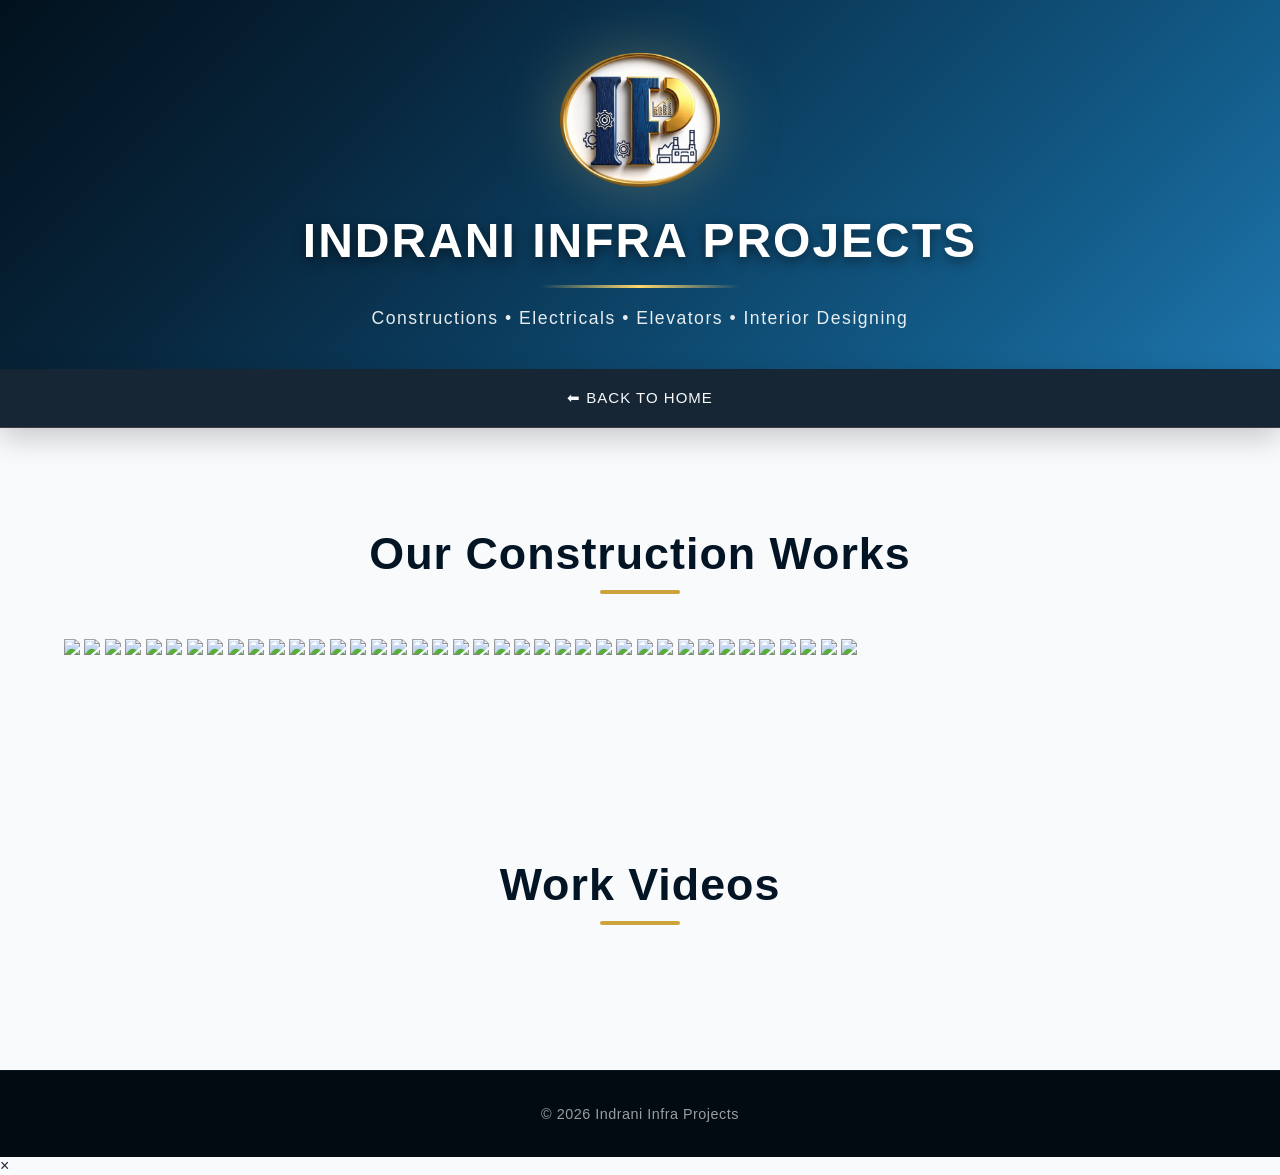
==== construction.html @ 626ab82b "Initial project upload" ====
<!DOCTYPE html>
<html lang="en">
<head>
    <meta charset="UTF-8">
    <title>Construction Works | Indrani Infra Projects</title>
    <link rel="stylesheet" href="style.css">
</head>

<body>

<header class="header">
    <div class="logo-box">
        <img src="image.png" class="logo">
        <h1 class="brand-name">Indrani Infra Projects</h1>
        <p class="brand-tagline">Constructions • Electricals • Elevators • Interior Designing</p>
    </div>
</header>

<nav class="navbar">
    <a href="index.html">⬅ Back to Home</a>
</nav>


<section class="section">
    <h2 class="title">Our Construction Works</h2>

    <div class="gallery">

        <img src="construction/c1.jpeg">
        <img src="construction/c2.jpeg">
        <img src="construction/c3.jpeg">
        <img src="construction/c4.jpeg">
        <img src="construction/c5.jpeg">
        <img src="construction/c6.jpeg">
        <img src="construction/c7.jpeg">
        <img src="construction/c8.jpeg">
        <img src="construction/c9.jpeg">
        <img src="construction/c10.jpeg">
        <img src="construction/c11.jpeg">
        <img src="construction/c12.jpeg">
        <img src="construction/c13.jpeg">
        <img src="construction/c14.jpeg">
        <img src="construction/c15.jpeg">
        <img src="construction/c16.jpeg">
        <img src="construction/c17.jpeg">
        <img src="construction/c18.jpeg">
        <img src="construction/c19.jpeg">
        <img src="construction/c20.jpeg">
        <img src="construction/c21.jpeg">
        <img src="construction/c22.jpeg">
        <img src="construction/c23.jpeg">
        <img src="construction/c24.jpeg">
        <img src="construction/c25.jpeg">
        <img src="construction/c26.jpeg">
        <img src="construction/c27.jpeg">
        <img src="construction/c28.jpeg">
        <img src="construction/c29.jpeg">
        <img src="construction/c30.jpeg">
        <img src="construction/c31.jpeg">
        <img src="construction/c32.jpeg">
        <img src="construction/c33.jpeg">
        <img src="construction/c34.jpeg">
        <img src="construction/c35.jpeg">
        <img src="construction/c36.jpeg">
        <img src="construction/c37.jpeg">
        <img src="construction/c38.jpeg">
        <img src="construction/c39.jpeg">

    </div>
</section>

<section class="section">
    <h2 class="title">Work Videos</h2>

    <div class="video-grid">

        
    </div>
</section>

<footer>
    © 2026 Indrani Infra Projects
</footer>

<div id="popup" class="popup">
    <span class="close">&times;</span>
    <img class="popup-img" id="popupImg">
</div>

<script>
const images = document.querySelectorAll(".gallery img");
const popup = document.getElementById("popup");
const popupImg = document.getElementById("popupImg");
const closeBtn = document.querySelector(".close");

images.forEach(img => {
    img.onclick = () => {
        popup.style.display = "flex";
        popupImg.src = img.src;
    }
});

closeBtn.onclick = () => popup.style.display = "none";
popup.onclick = () => popup.style.display = "none";
</script>

</body>
</html>
---- style.css ----
/* ================= GLOBAL & VARIABLES ================= */
:root {
    --primary-dark: #031424;
    --accent-gold: #cca43b;
    --light-gold: #ffd76b;
    --soft-white: #f8fafc;
    --text-main: #1e293b;
    --text-muted: #64748b;
    --card-bg: #ffffff;
    --transition-smooth: all 0.4s cubic-bezier(0.16, 1, 0.3, 1);
}

*{
    margin: 0;
    padding: 0;
    box-sizing: border-box;
    font-family: 'Poppins', sans-serif;
}

html{
    scroll-behavior: smooth;
}

body{
    background: var(--soft-white);
    color: var(--text-main);
    overflow-x: hidden;
}

/* ================= PREMIUM HEADER ================= */
.header{
    position: relative;
    min-height: 350px; /* Reduced to fix the huge space issue */
    display: flex;
    justify-content: center;
    align-items: center;
    overflow: hidden;
    padding: 40px 20px;
    background: linear-gradient(135deg, #02111d 0%, #072338 25%, #0b3c5d 50%, #135d8b 80%, #1f75ac 100%);
}

/* PARTICLES */
.particles{
    position: absolute;
    width: 100%;
    height: 100%;
    top: 0;
    left: 0;
    overflow: hidden;
    pointer-events: none;
}

.particles span{
    position: absolute;
    width: 6px;
    height: 6px;
    border-radius: 50%;
    background: rgba(255, 215, 120, 0.7);
    box-shadow: 0 0 12px rgba(255, 215, 120, 0.8), 0 0 24px rgba(255, 215, 120, 0.4);
    animation: floatParticles linear infinite;
}

.particles span:nth-child(1){ left: 12%; animation-duration: 15s; }
.particles span:nth-child(2){ left: 28%; animation-duration: 18s; animation-delay: 2s; }
.particles span:nth-child(3){ left: 45%; animation-duration: 13s; animation-delay: 1s; }
.particles span:nth-child(4){ left: 60%; animation-duration: 20s; }
.particles span:nth-child(5){ left: 75%; animation-duration: 16s; animation-delay: 3s; }
.particles span:nth-child(6){ left: 90%; animation-duration: 14s; animation-delay: 1.5s; }

.logo-box{
    position: relative;
    z-index: 5;
    display: flex;
    flex-direction: column;
    align-items: center;
    text-align: center;
}

.logo{
    width: 160px; /* Scaled down slightly to fit elegant shorter header */
    height: 160px;
    object-fit: contain;
    filter: drop-shadow(0 0 30px rgba(255,215,120,0.25));
    animation: logoFloat 6s ease-in-out infinite;
}

.brand-name{
    position: relative;
    margin-top: 15px;
    font-size: 3rem;
    font-weight: 800;
    letter-spacing: 2px;
    text-transform: uppercase;
    line-height: 1.1;
    color: #ffffff; /* Changed to solid white */
    padding-bottom: 20px;
    text-shadow: 0 4px 12px rgba(0,0,0,0.5);
}

.brand-name::after{
    content: "";
    position: absolute;
    left: 50%;
    bottom: 0;
    transform: translateX(-50%);
    width: 200px;
    height: 3px;
    background: linear-gradient(90deg, transparent, var(--light-gold), transparent);
}

.brand-tagline{
    margin-top: 20px;
    font-size: 1.1rem;
    color: rgba(255, 255, 255, 0.9);
    letter-spacing: 1.5px;
    font-weight: 300;
}

/* ================= MODERN STICKY NAVBAR ================= */
.navbar{
    position: sticky;
    top: 0;
    z-index: 100;
    display: flex;
    justify-content: center;
    align-items: center;
    gap: 50px;
    padding: 20px;
    backdrop-filter: blur(15px);
    -webkit-backdrop-filter: blur(15px);
    background: rgba(3, 20, 36, 0.92);
    border-bottom: 1px solid rgba(255, 215, 120, 0.15);
    box-shadow: 0 10px 30px rgba(0,0,0,0.2);
}

.navbar a{
    position: relative;
    color: #f8fafc;
    text-decoration: none;
    font-size: 15px;
    font-weight: 500;
    letter-spacing: 1px;
    text-transform: uppercase;
    transition: var(--transition-smooth);
}

.navbar a::after{
    content: "";
    position: absolute;
    left: 50%;
    bottom: -6px;
    transform: translateX(-50%);
    width: 0%;
    height: 2px;
    background: var(--light-gold);
    transition: var(--transition-smooth);
}

.navbar a:hover{
    color: var(--light-gold);
}

.navbar a:hover::after{
    width: 100%;
}

/* ================= LUXURY VIDEO CONTAINER ================= */
.video-container {
    position: relative;
    width: 100%;
    height: 600px;
    overflow: hidden;
    background: #000;
}

.video-container video {
    width: 100%;
    height: 100%;
    object-fit: cover;
}

.video-overlay {
    position: absolute;
    top: 0;
    left: 0;
    width: 100%;
    height: 100%;
    background: linear-gradient(to bottom, rgba(3,20,36,0.4), transparent 30%, rgba(3,20,36,0.4));
    pointer-events: none;
}

.mute-button {
    position: absolute;
    bottom: 25px;
    right: 25px;
    z-index: 10;
    background: rgba(3, 20, 36, 0.75);
    color: white;
    border: 1px solid rgba(255, 215, 120, 0.4);
    padding: 12px;
    border-radius: 50%;
    font-size: 20px;
    cursor: pointer;
    display: flex;
    align-items: center;
    justify-content: center;
    width: 50px;
    height: 50px;
    backdrop-filter: blur(8px);
    -webkit-backdrop-filter: blur(8px);
    transition: var(--transition-smooth);
    box-shadow: 0 4px 20px rgba(0, 0, 0, 0.4);
}

.mute-button:hover {
    transform: scale(1.1);
    background: var(--primary-dark);
    border-color: var(--light-gold);
    color: var(--light-gold);
}

/* ================= SECTIONS & TITLES ================= */
.section{
    padding: 100px 5%;
}

.title{
    text-align: center;
    font-size: 2.8rem;
    font-weight: 700;
    margin-bottom: 60px;
    color: var(--primary-dark);
    position: relative;
    letter-spacing: 1px;
}

.title::after{
    content: "";
    position: absolute;
    left: 50%;
    bottom: -15px;
    transform: translateX(-50%);
    width: 80px;
    height: 4px;
    border-radius: 2px;
    background: var(--accent-gold);
}

/* ================= 4-COLUMN SERVICES GRID ================= */
.grid{
    display: grid;
    grid-template-columns: repeat(4, 1fr);
    gap: 24px;
    width: 100%;
    max-width: 1400px;
    margin: 0 auto;
}

/* ================= PREMIUM SERVICES CARDS ================= */
.card{
    background: var(--card-bg);
    padding: 40px 25px;
    border-radius: 20px;
    box-shadow: 0 10px 35px rgba(0, 0, 0, 0.05);
    transition: var(--transition-smooth);
    position: relative;
    overflow: hidden;
    display: flex;
    flex-direction: column;
    justify-content: space-between;
    border: 1px solid rgba(0,0,0,0.03);
}

.card::before{
    content: "";
    position: absolute;
    top: 0;
    left: 0;
    width: 100%;
    height: 4px;
    background: linear-gradient(90deg, var(--accent-gold), var(--light-gold));
    transition: var(--transition-smooth);
}

.card:hover{
    transform: translateY(-12px);
    box-shadow: 0 20px 50px rgba(11, 60, 93, 0.15);
    border-color: rgba(204, 164, 59, 0.2);
}

.card:hover::before {
    height: 6px;
}

.card-icon {
    font-size: 2.5rem;
    margin-bottom: 20px;
    display: inline-block;
}

.card h3{
    margin-bottom: 15px;
    color: var(--primary-dark);
    font-size: 1.25rem;
    font-weight: 600;
    line-height: 1.4;
}

.card p{
    color: var(--text-muted);
    line-height: 1.7;
    font-size: 0.92rem;
    margin-bottom: 20px;
}

.card-highlight {
    display: block;
    font-size: 0.78rem;
    font-weight: 700;
    color: var(--accent-gold);
    letter-spacing: 1px;
    margin-top: 10px;
    text-transform: uppercase;
}

.card-btn{
    display: block;
    width: 100%;
    padding: 13px 20px;
    border-radius: 12px;
    background: var(--primary-dark);
    color: white;
    font-weight: 500;
    font-size: 0.9rem;
    text-decoration: none;
    text-align: center;
    transition: var(--transition-smooth);
    margin-top: auto;
}

.card:hover .card-btn {
    background: linear-gradient(135deg, var(--accent-gold), #b08b2e);
    color: var(--primary-dark);
    font-weight: 600;
    box-shadow: 0 8px 20px rgba(204, 164, 59, 0.3);
}

/* ================= ELEGANT ABOUT SECTION ================= */
.about{
    padding: 100px 15%;
    background: linear-gradient(180deg, #eef3f8 0%, #f8fafc 100%);
    text-align: center;
}

.about-container {
    max-width: 900px;
    margin: 0 auto;
}

.about p{
    line-height: 1.9;
    color: var(--text-main);
    font-size: 1.1rem;
    margin-bottom: 20px;
    font-weight: 300;
}

/* ================= MODERN CENTERED CONTACT SECTION ================= */
.contact-box {
    background: white;
    padding: 35px 25px;
    border-radius: 15px;
    max-width: 550px;
    margin: auto;
    box-shadow: 0 8px 30px rgba(0,0,0,0.06);
    text-align: center;
}

.contact-box p {
    margin-bottom: 18px;
    font-size: 1rem;
    line-height: 1.6;
}

.contact-box p:last-child {
    margin-bottom: 0;
}

.email-center {
    color: #135d8b;
    display: inline-block;
    text-align: center;
    text-decoration: none;
    font-weight: 500;
    transition: var(--transition-smooth);
}

.email-center:hover {
    color: var(--accent-gold);
    text-decoration: underline;
}

/* ================= PREMIUM FLOATING WHATSAPP ================= */
.whatsapp{
    position: fixed;
    bottom: 30px;
    right: 30px;
    width: 60px;
    height: 60px;
    border-radius: 50%;
    background: #25d366;
    color: white;
    display: flex;
    align-items: center;
    justify-content: center;
    font-size: 28px;
    text-decoration: none;
    box-shadow: 0 10px 30px rgba(37, 211, 102, 0.4);
    z-index: 999;
    transition: var(--transition-smooth);
}

.whatsapp:hover{
    transform: scale(1.1) rotate(10deg);
    box-shadow: 0 15px 35px rgba(37, 211, 102, 0.6);
}

/* ================= DEEP DARK FOOTER ================= */
footer{
    background: #020b12;
    color: rgba(255,255,255,0.6);
    text-align: center;
    padding: 35px 20px;
    font-size: 0.9rem;
    letter-spacing: 0.5px;
    border-top: 1px solid rgba(255,255,255,0.05);
}

/* ================= ANIMATIONS KEYFRAMES ================= */
@keyframes logoFloat{
    0% { transform: translateY(0px); }
    50% { transform: translateY(-12px); }
    100% { transform: translateY(0px); }
}

@keyframes floatParticles{
    0%{ transform: translateY(105vh) scale(0.5); opacity: 0; }
    10%{ opacity: 1; }
    90%{ opacity: 1; }
    100%{ transform: translateY(-10vh) scale(1.2); opacity: 0; }
}

/* ================= RESPONSIVE DESIGN (MEDIA QUERIES) ================= */

/* Tablets / Medium Screens */
@media(max-width: 1024px){
    .grid{
        grid-template-columns: repeat(2, 1fr);
        gap: 20px;
    }
    
    .brand-name{
        font-size: 3.2rem;
    }

    .video-container {
        height: 450px;
    }
}

/* Small Tablets / Large Mobile */
@media(max-width: 768px){
    .navbar{
        gap: 25px;
        padding: 15px;
    }

    .navbar a {
        font-size: 13px;
    }

    .brand-name{
        font-size: 2.5rem;
    }

    .brand-name::after{
        width: 140px;
    }

    .section {
        padding: 70px 6%;
    }

    .title {
        font-size: 2.2rem;
    }

    .about {
        padding: 70px 8%;
    }

    .contact-box {
        padding: 30px 20px;
    }
}

/* Mobile Phones */
@media(max-width: 540px){
    .grid{
        grid-template-columns: 1fr;
    }

    .navbar {
        gap: 15px;
    }

    .brand-name{
        font-size: 1.9rem;
    }

    .brand-tagline{
        font-size: 0.85rem;
        line-height: 1.6;
    }

    .video-container {
        height: 320px;
    }

    .mute-button {
        bottom: 15px;
        right: 15px;
        width: 42px;
        height: 42px;
        font-size: 16px;
    }

    .contact-info {
        flex-direction: column;
        align-items: center;
        gap: 15px;
    }
}
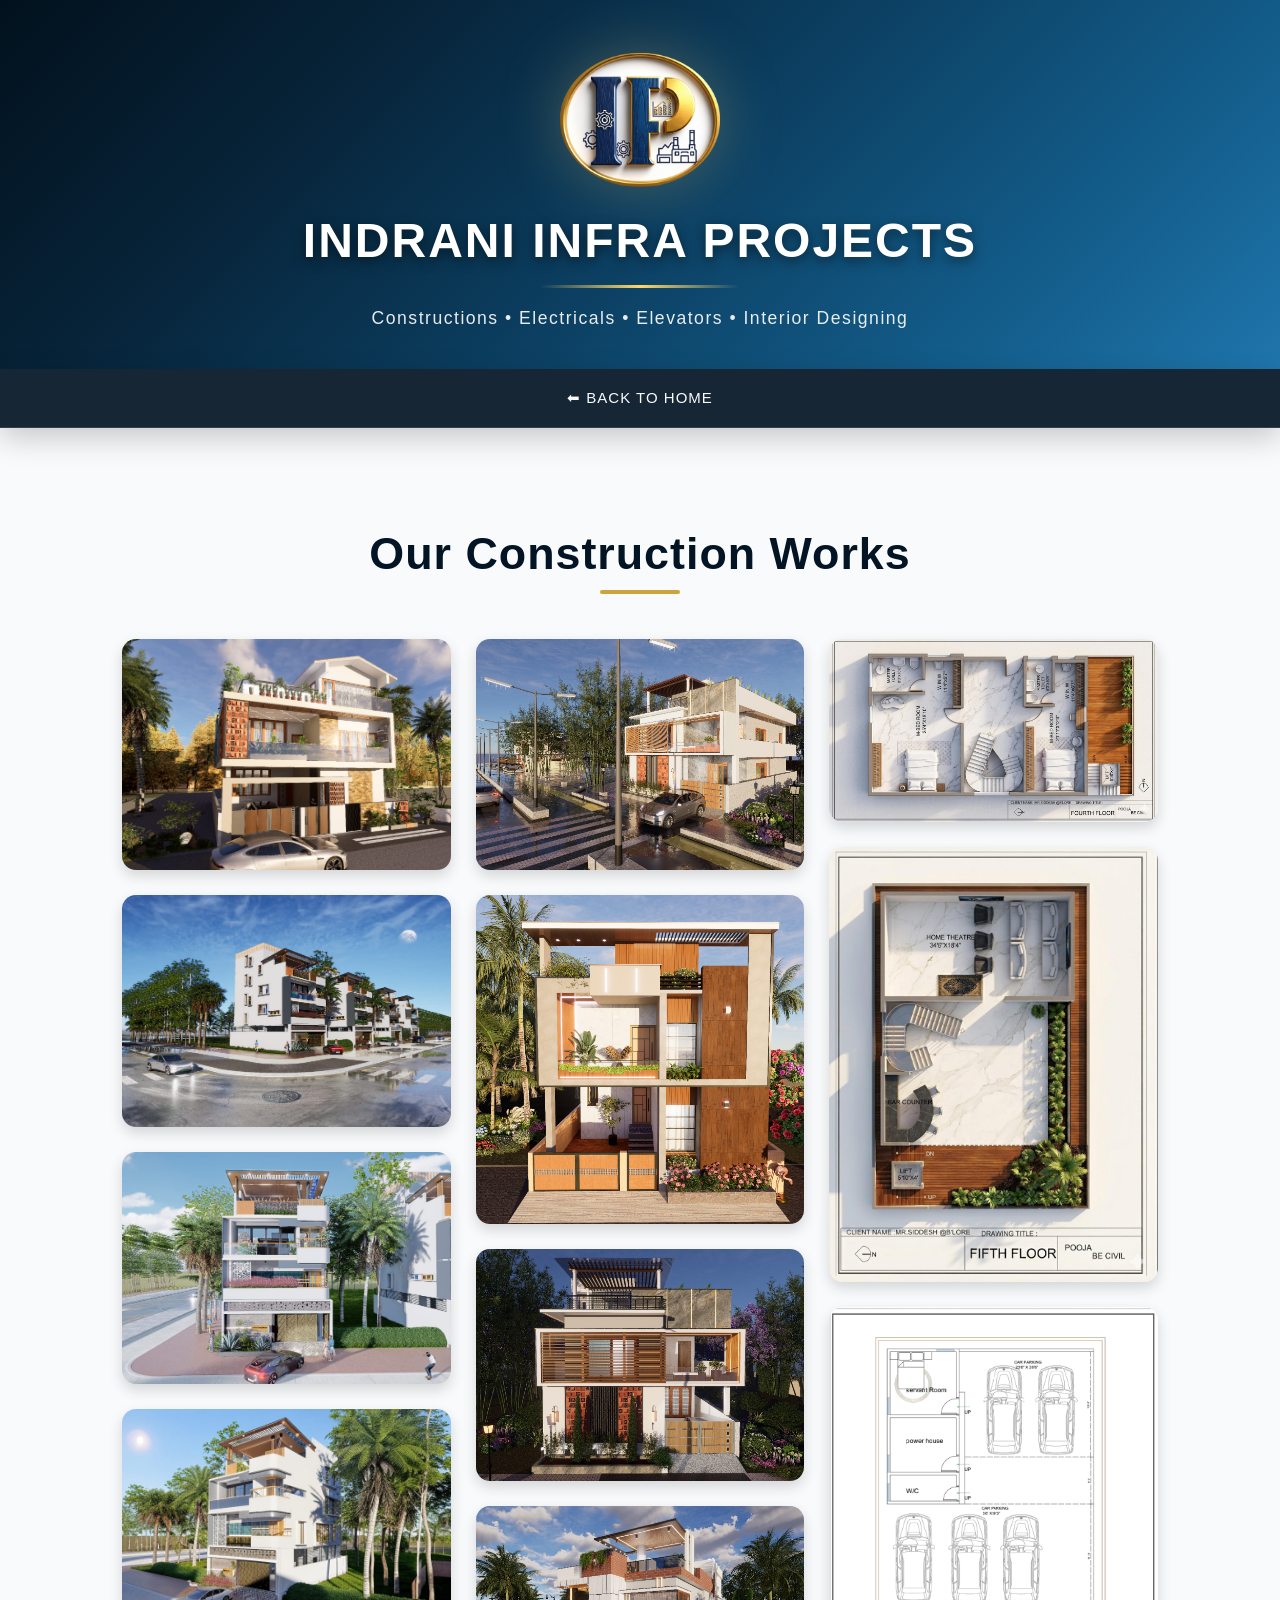
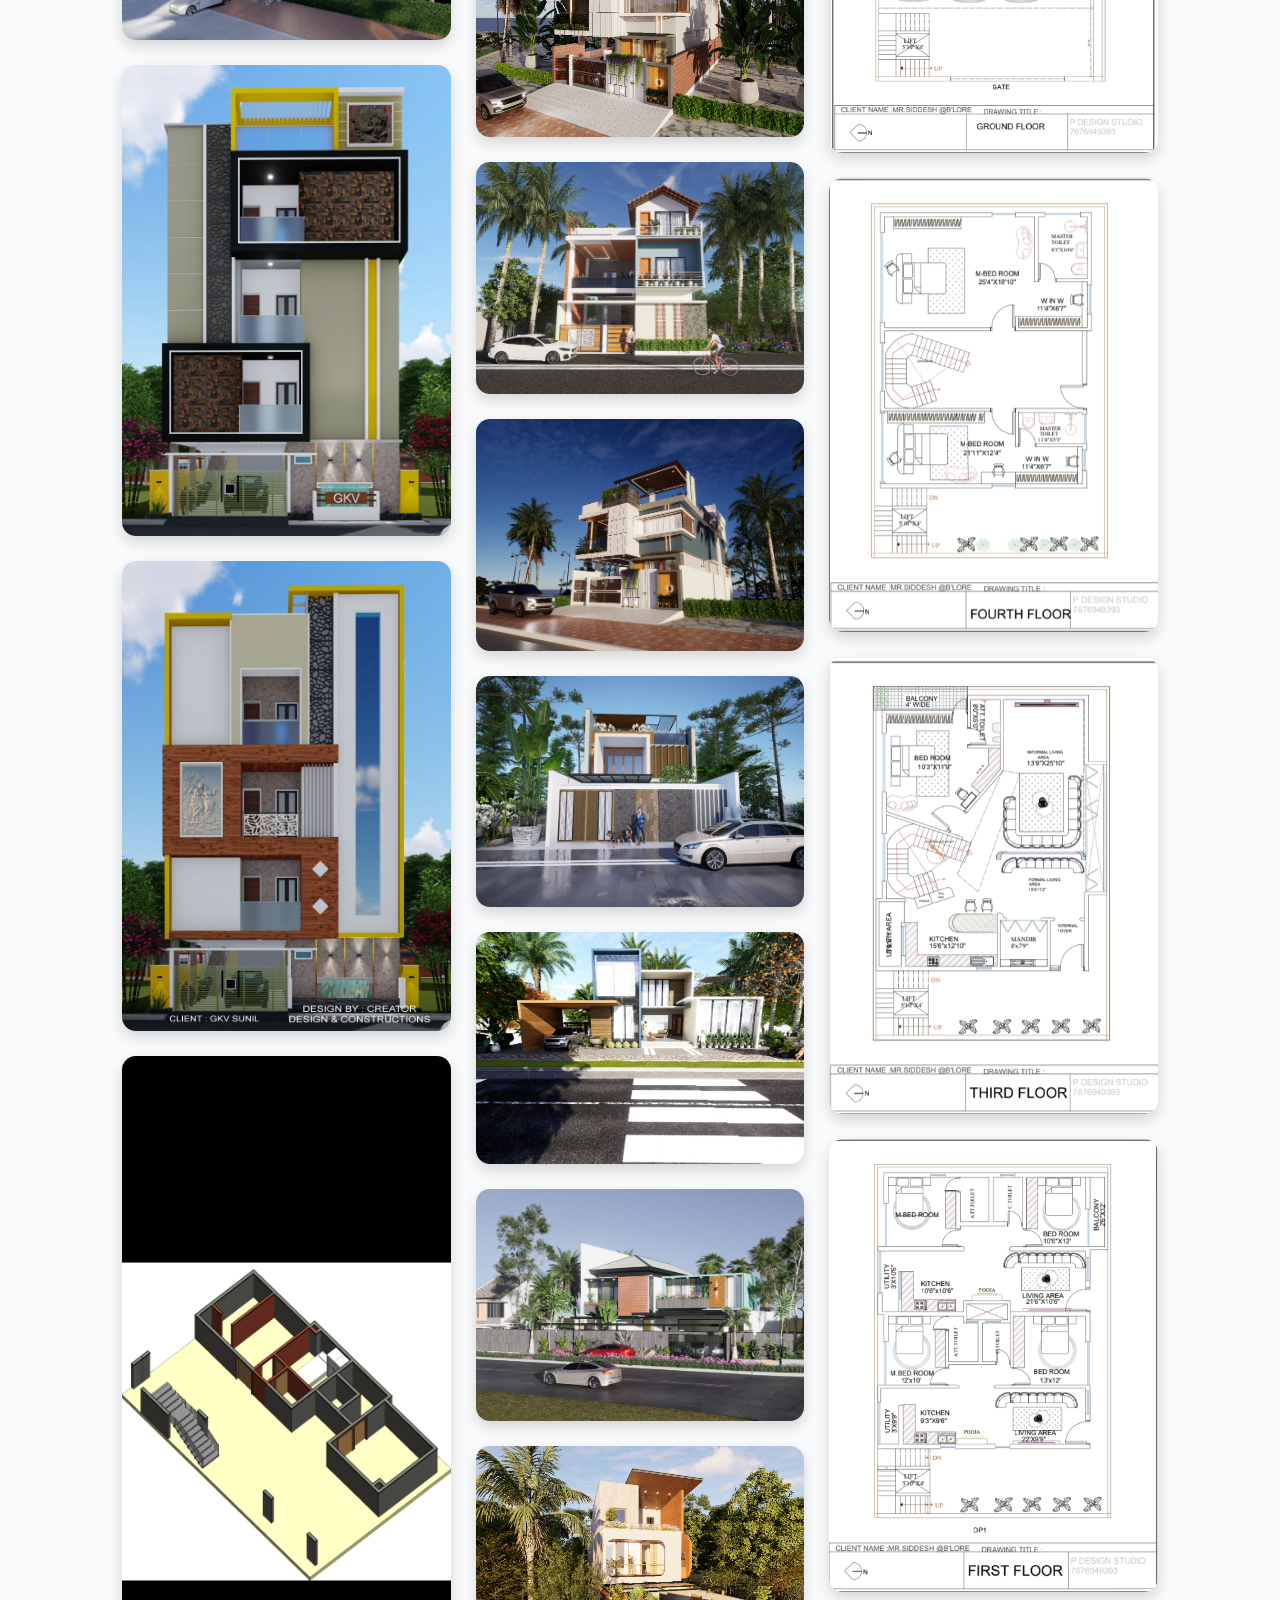
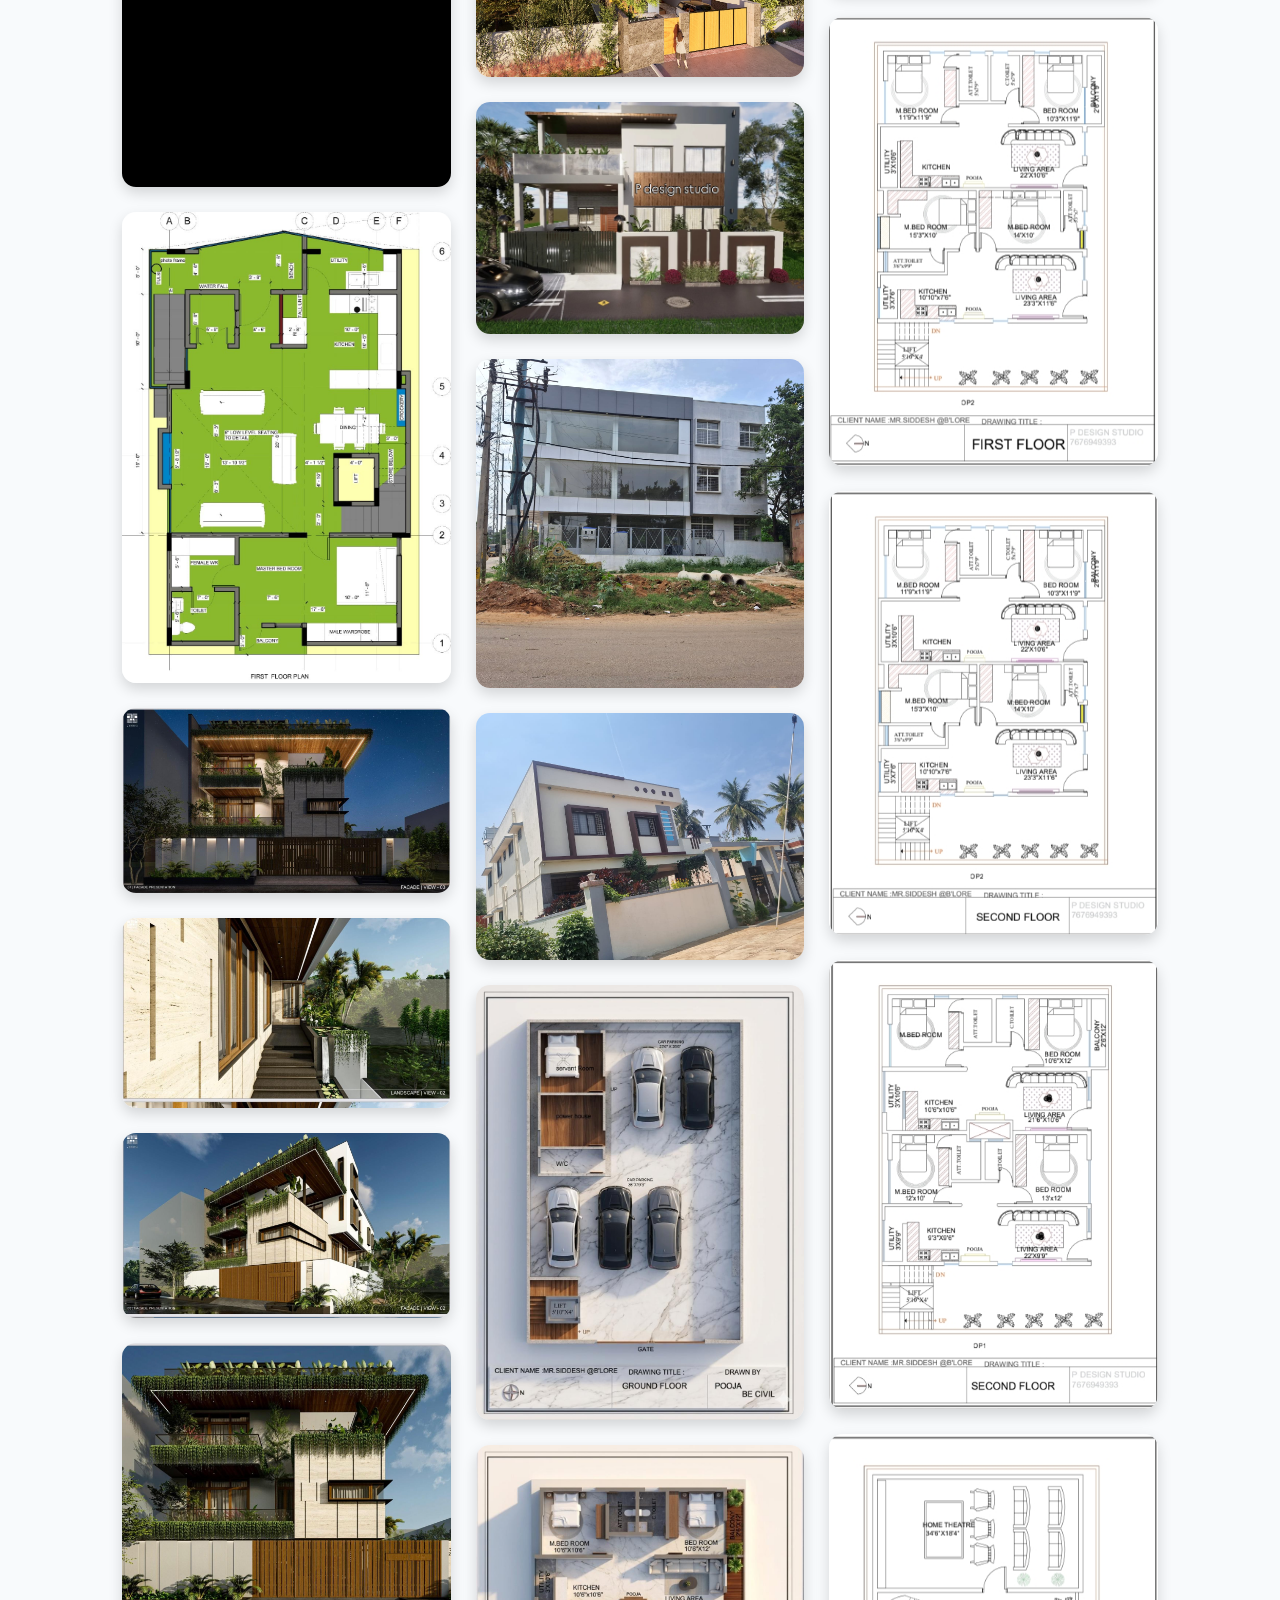
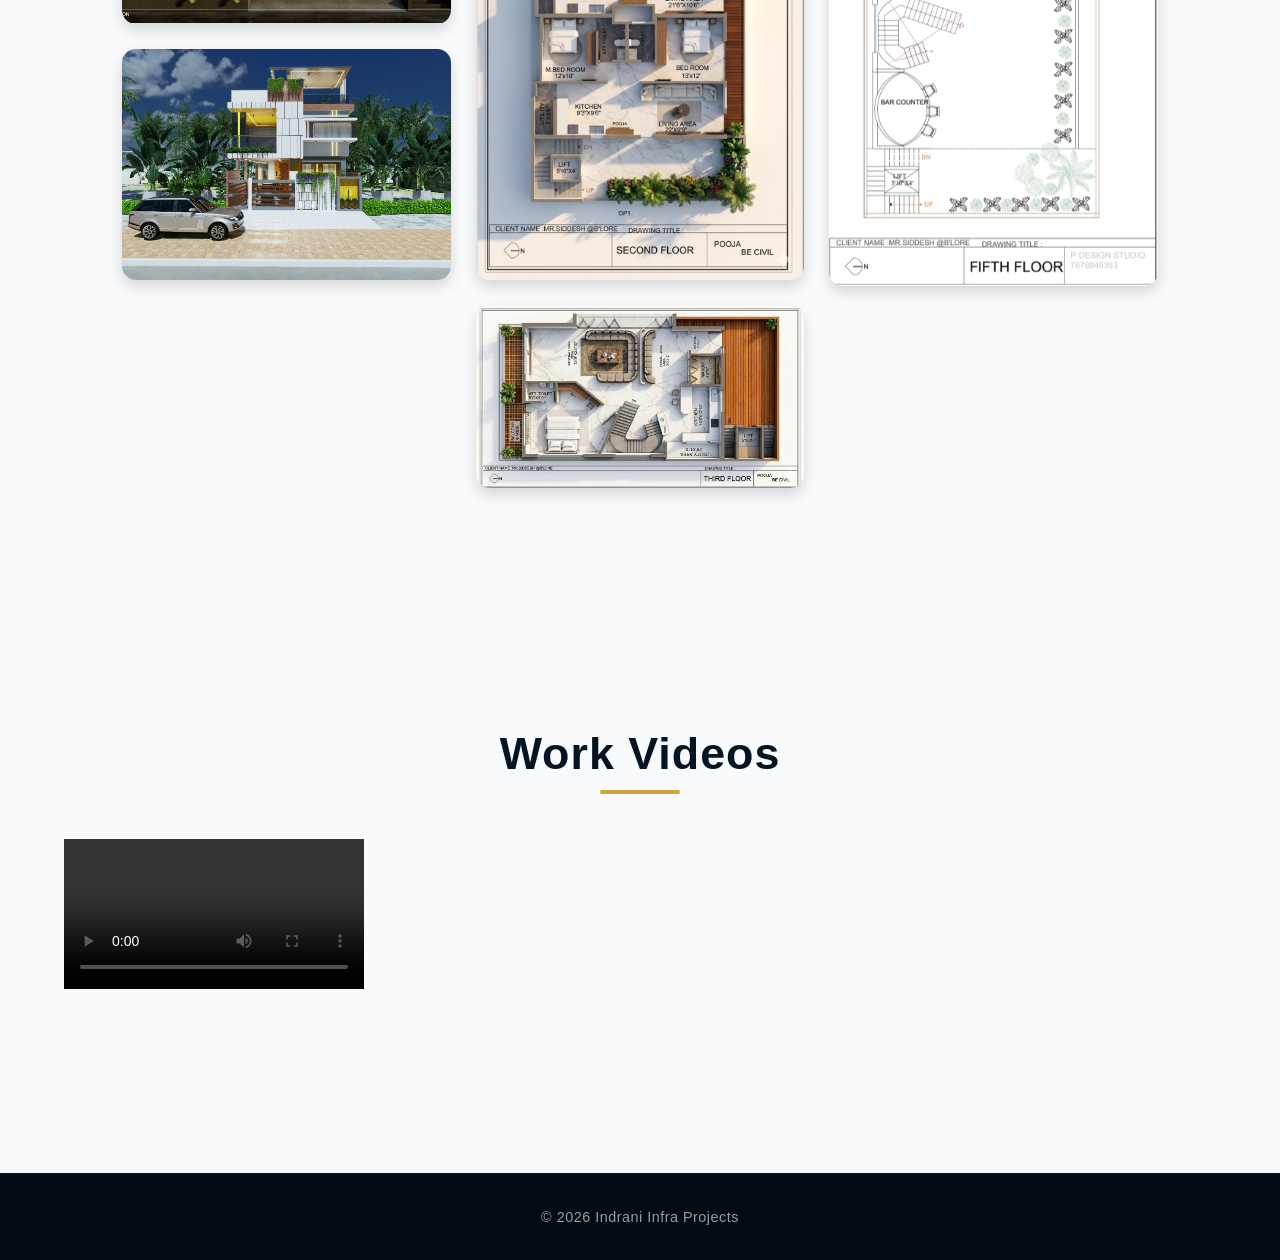
==== commit 39fced97: "Update construction.html" ====
--- a/construction.html
+++ b/construction.html
@@ -71,6 +71,9 @@
 
 <section class="section">
     <h2 class="title">Work Videos</h2>
+     <video controls controlsList="nodownload noplaybackrate noremoteplayback">
+            <source src="contruction/c2.mp4" type="video/mp4">
+     </video>
 
     <div class="video-grid">
 
@@ -105,4 +108,4 @@
 </script>
 
 </body>
-</html>+</html>
--- a/style.css
+++ b/style.css
@@ -30,7 +30,7 @@
 /* ================= PREMIUM HEADER ================= */
 .header{
     position: relative;
-    min-height: 350px; /* Reduced to fix the huge space issue */
+    min-height: 350px;
     display: flex;
     justify-content: center;
     align-items: center;
@@ -77,7 +77,7 @@
 }
 
 .logo{
-    width: 160px; /* Scaled down slightly to fit elegant shorter header */
+    width: 160px;
     height: 160px;
     object-fit: contain;
     filter: drop-shadow(0 0 30px rgba(255,215,120,0.25));
@@ -92,7 +92,7 @@
     letter-spacing: 2px;
     text-transform: uppercase;
     line-height: 1.1;
-    color: #ffffff; /* Changed to solid white */
+    color: #ffffff;
     padding-bottom: 20px;
     text-shadow: 0 4px 12px rgba(0,0,0,0.5);
 }
@@ -345,6 +345,87 @@
     box-shadow: 0 8px 20px rgba(204, 164, 59, 0.3);
 }
 
+/* ================= STRICT COLLAGE / MASONRY (Images & Videos) ================= */
+/* We apply the exact same logic to both .gallery and .video-grid so both become collages */
+.gallery,
+.video-grid {
+    display: block; /* CRITICAL: Must be block for columns to work */
+    column-count: 3;
+    column-gap: 25px;
+    width: 100%;
+    max-width: 1400px;
+    margin: 40px auto;
+    padding: 0 5%;
+}
+
+.gallery img,
+.gallery video,
+.video-grid img,
+.video-grid video {
+    width: 100%;
+    height: auto;
+    display: block; /* CRITICAL: Prevents awkward inline spacing */
+    margin-bottom: 25px; /* Must match column-gap */
+    border-radius: 14px;
+    box-shadow: 0 6px 14px rgba(0,0,0,0.15);
+    -webkit-column-break-inside: avoid; /* CRITICAL: Prevents cutting items in half */
+    page-break-inside: avoid;
+    break-inside: avoid;
+    cursor: pointer;
+    transition: var(--transition-smooth);
+}
+
+.gallery img:hover,
+.gallery video:hover,
+.video-grid img:hover,
+.video-grid video:hover {
+    transform: scale(1.03);
+    box-shadow: 0 10px 25px rgba(11, 60, 93, 0.2); 
+    z-index: 2;
+    position: relative;
+}
+
+/* Hide native controls if you want a clean look */
+.gallery video::-webkit-media-controls-volume-slider,
+.gallery video::-webkit-media-controls-mute-button,
+.video-grid video::-webkit-media-controls-volume-slider,
+.video-grid video::-webkit-media-controls-mute-button {
+    display: none !important;
+}
+
+/* ================= IMAGE POPUP ================= */
+.popup {
+    display: none;
+    position: fixed;
+    inset: 0;
+    background: rgba(3, 20, 36, 0.95); 
+    justify-content: center;
+    align-items: center;
+    z-index: 9999;
+}
+
+.popup-img {
+    max-width: 90%;
+    max-height: 90%;
+    border-radius: 12px;
+    box-shadow: 0 10px 40px rgba(0,0,0,0.5);
+}
+
+.close {
+    position: absolute;
+    top: 20px;
+    right: 40px;
+    font-size: 40px;
+    color: var(--light-gold);
+    cursor: pointer;
+    transition: var(--transition-smooth);
+}
+
+.close:hover {
+    color: var(--accent-gold);
+    transform: scale(1.1);
+}
+
 /* ================= ELEGANT ABOUT SECTION ================= */
 .about{
     padding: 100px 15%;
@@ -466,6 +547,20 @@
     .video-container {
         height: 450px;
     }
+
+    /* Tablet Gallery/Video Layout */
+    .gallery,
+    .video-grid {
+        column-count: 2;
+        column-gap: 20px;
+    }
+    
+    .gallery img,
+    .gallery video,
+    .video-grid img,
+    .video-grid video {
+        margin-bottom: 20px;
+    }
 }
 
 /* Small Tablets / Large Mobile */
@@ -540,4 +635,19 @@
         align-items: center;
         gap: 15px;
     }
-}+
+    /* Mobile Gallery/Video Layout */
+    .gallery,
+    .video-grid {
+        column-count: 1;
+        column-gap: 15px;
+        padding: 0;
+    }
+    
+    .gallery img,
+    .gallery video,
+    .video-grid img,
+    .video-grid video {
+        margin-bottom: 15px;
+    }
+}
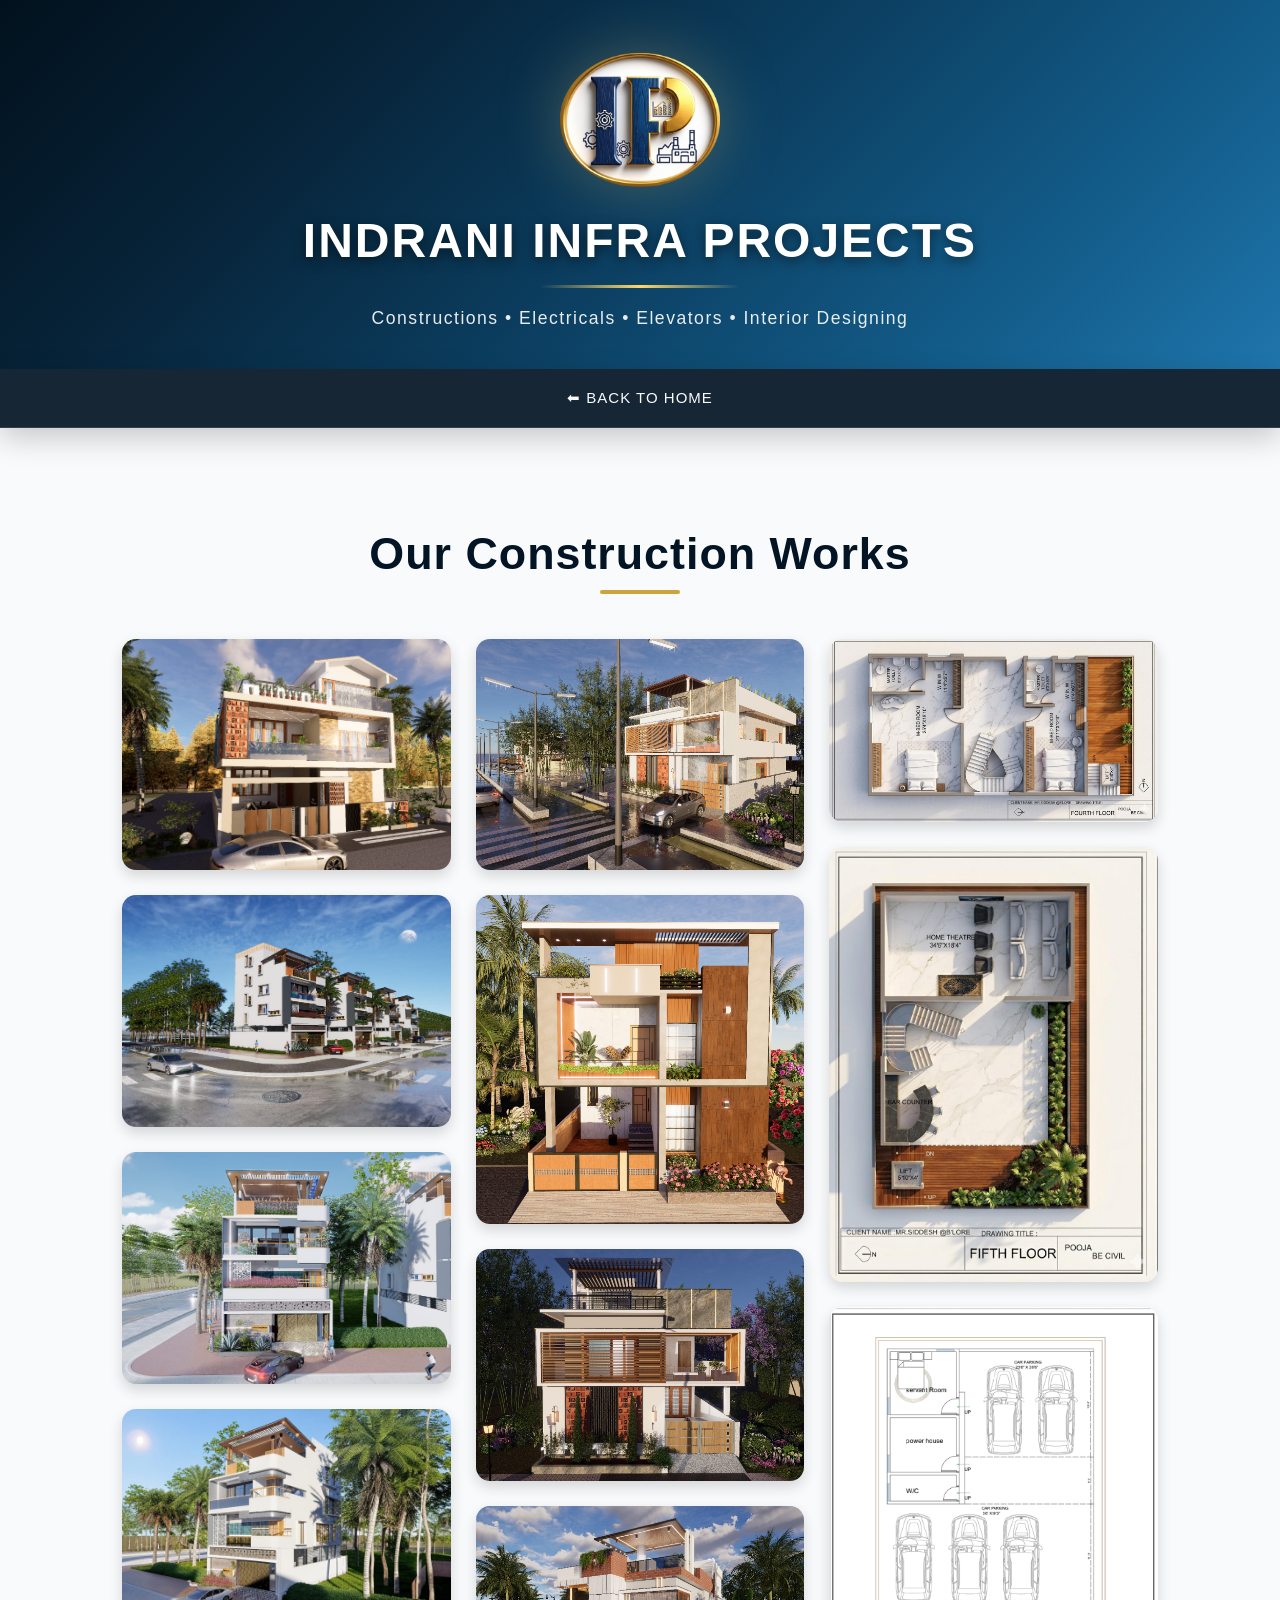
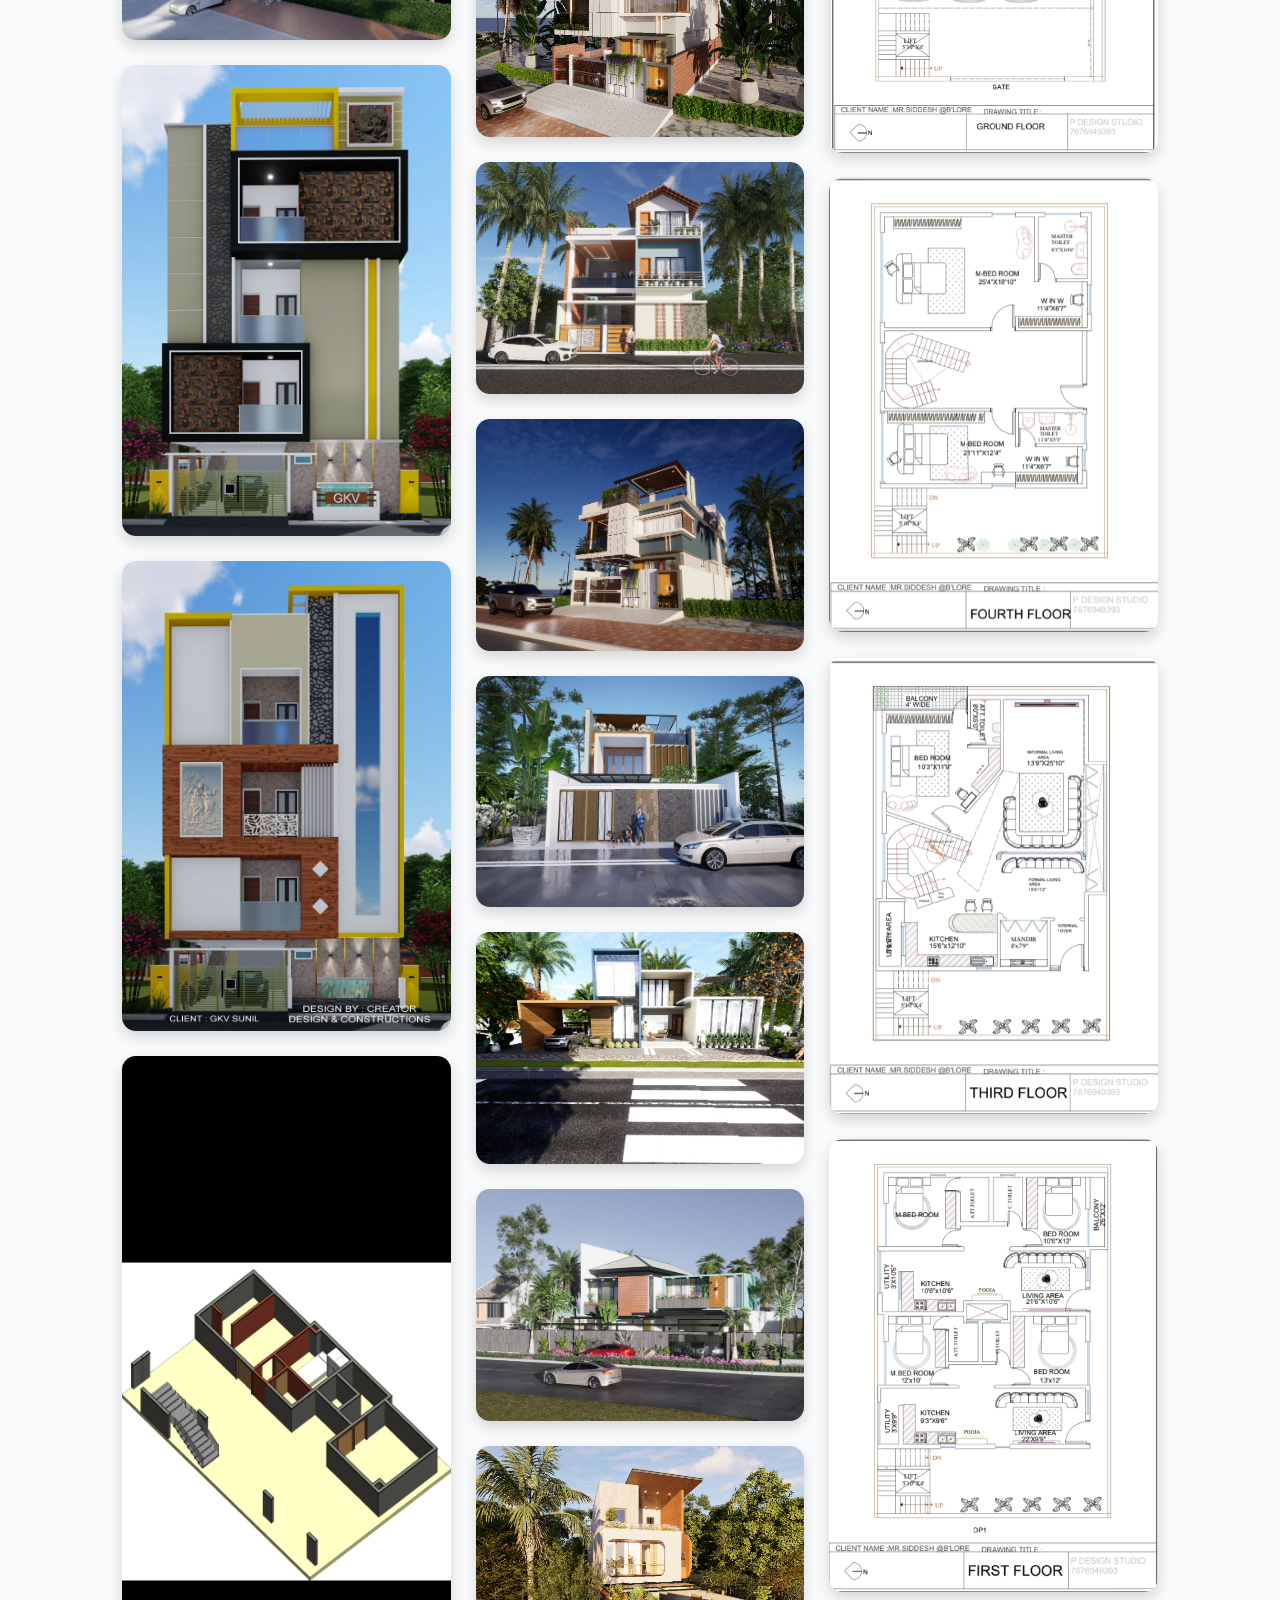
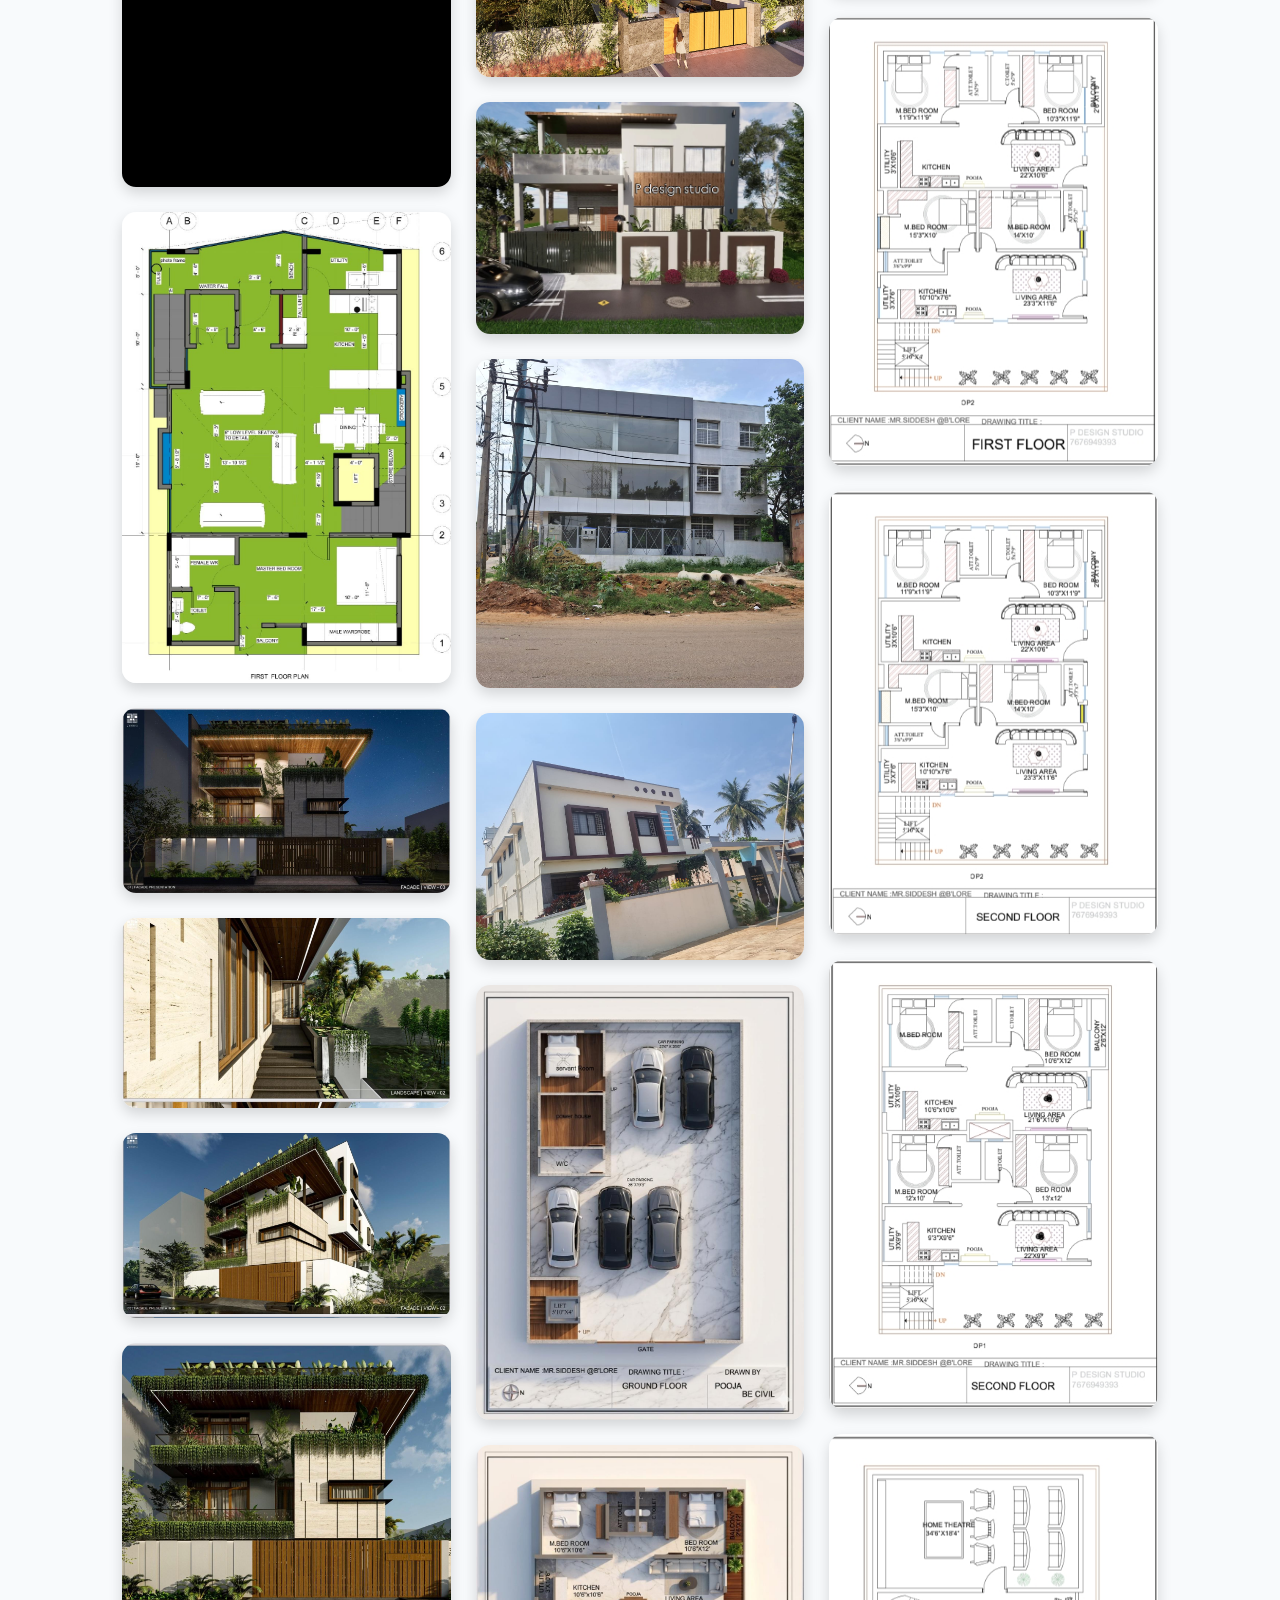
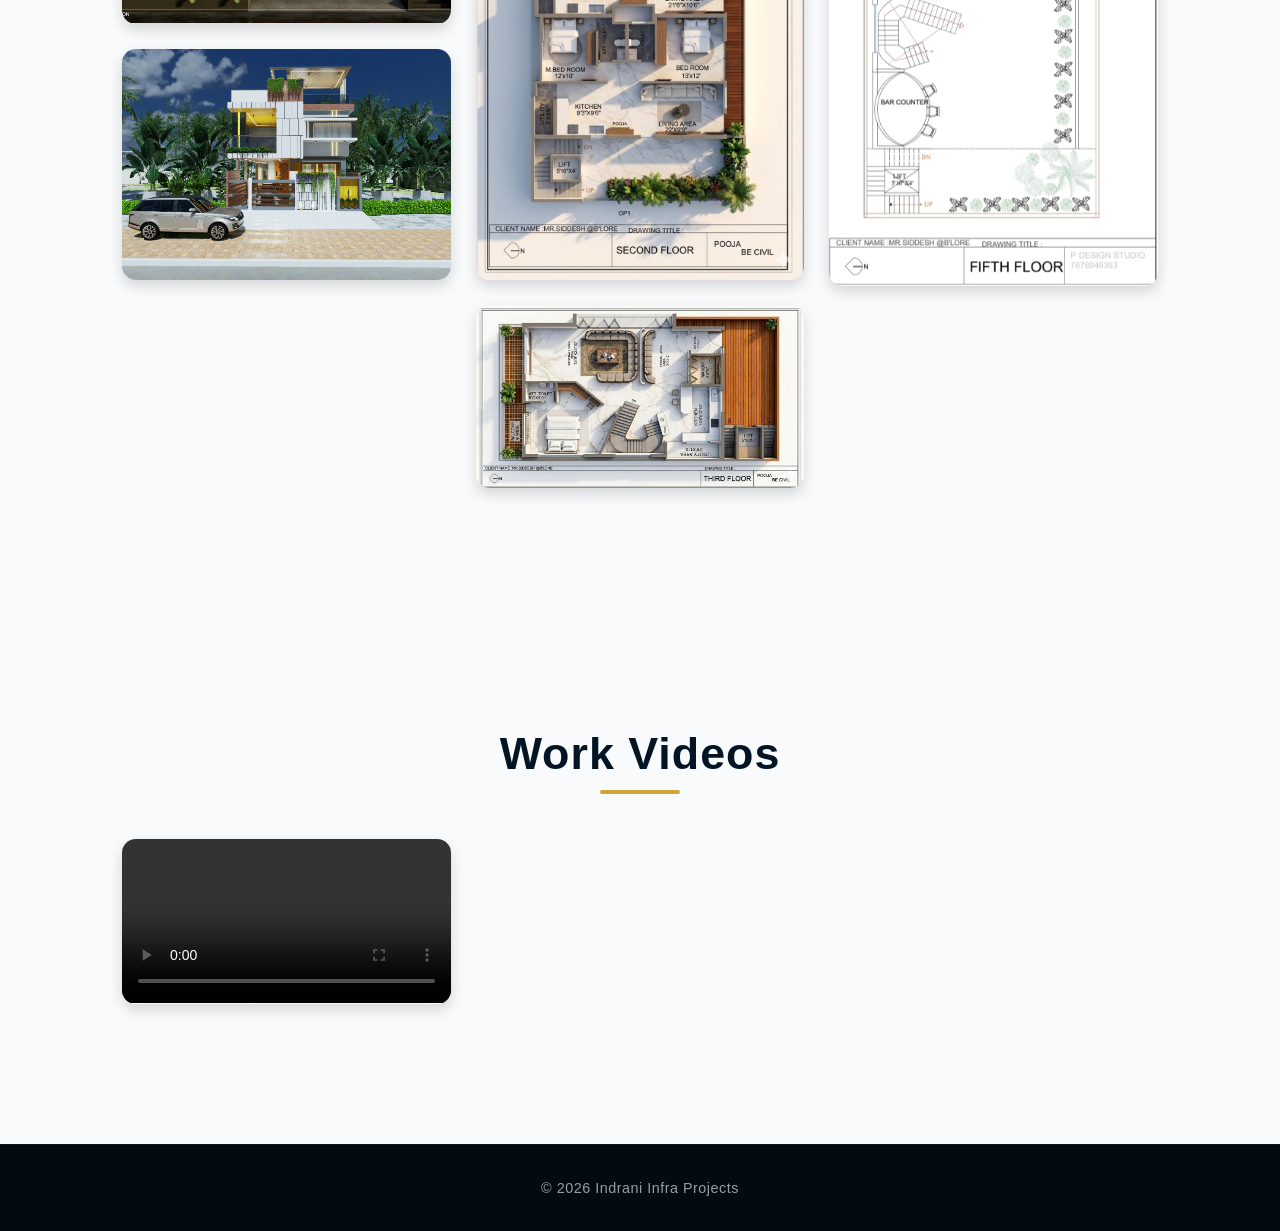
==== commit 0a96cdea: "Update construction.html" ====
--- a/construction.html
+++ b/construction.html
@@ -71,13 +71,13 @@
 
 <section class="section">
     <h2 class="title">Work Videos</h2>
-     <video controls controlsList="nodownload noplaybackrate noremoteplayback">
-            <source src="contruction/c2.mp4" type="video/mp4">
-     </video>
 
     <div class="video-grid">
+        
+        <video controls controlsList="nodownload noplaybackrate noremoteplayback">
+            <source src="contruction/c2.mp4" type="video/mp4">
+        </video>
 
-        
     </div>
 </section>
 
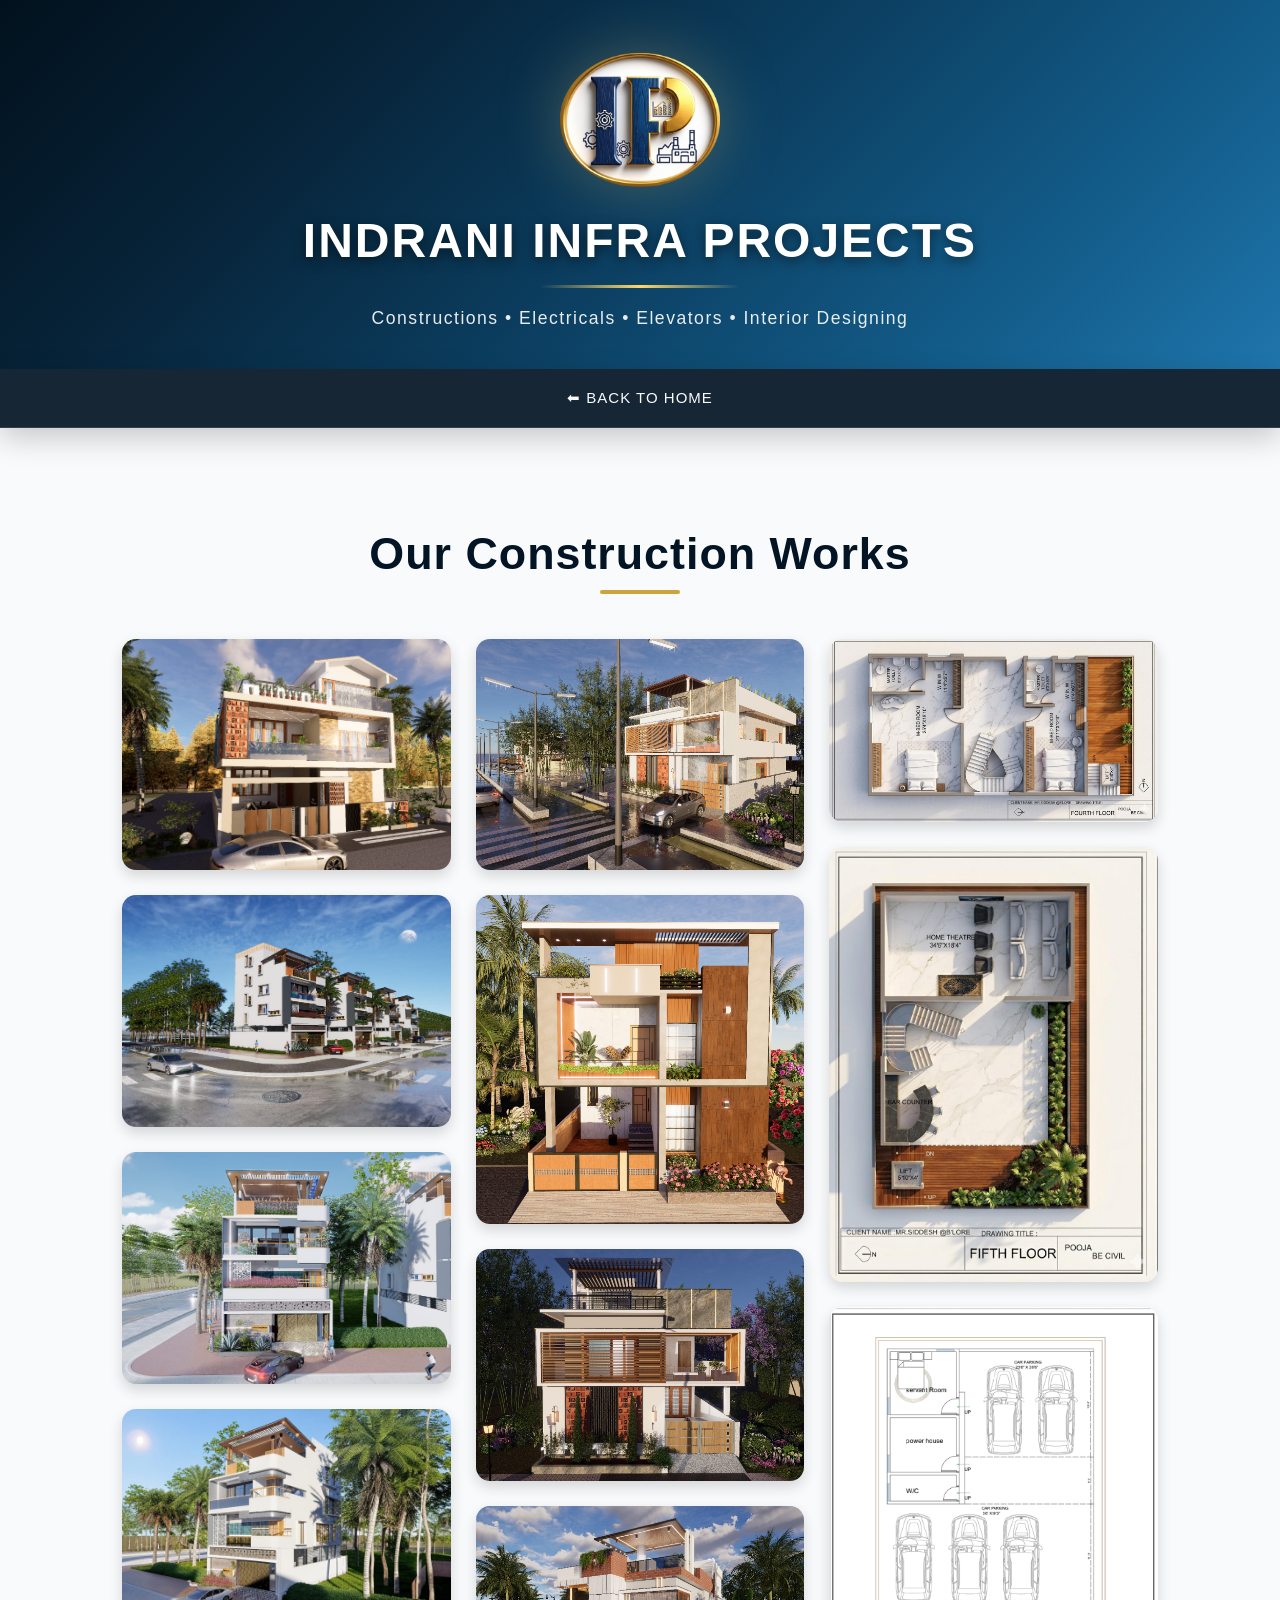
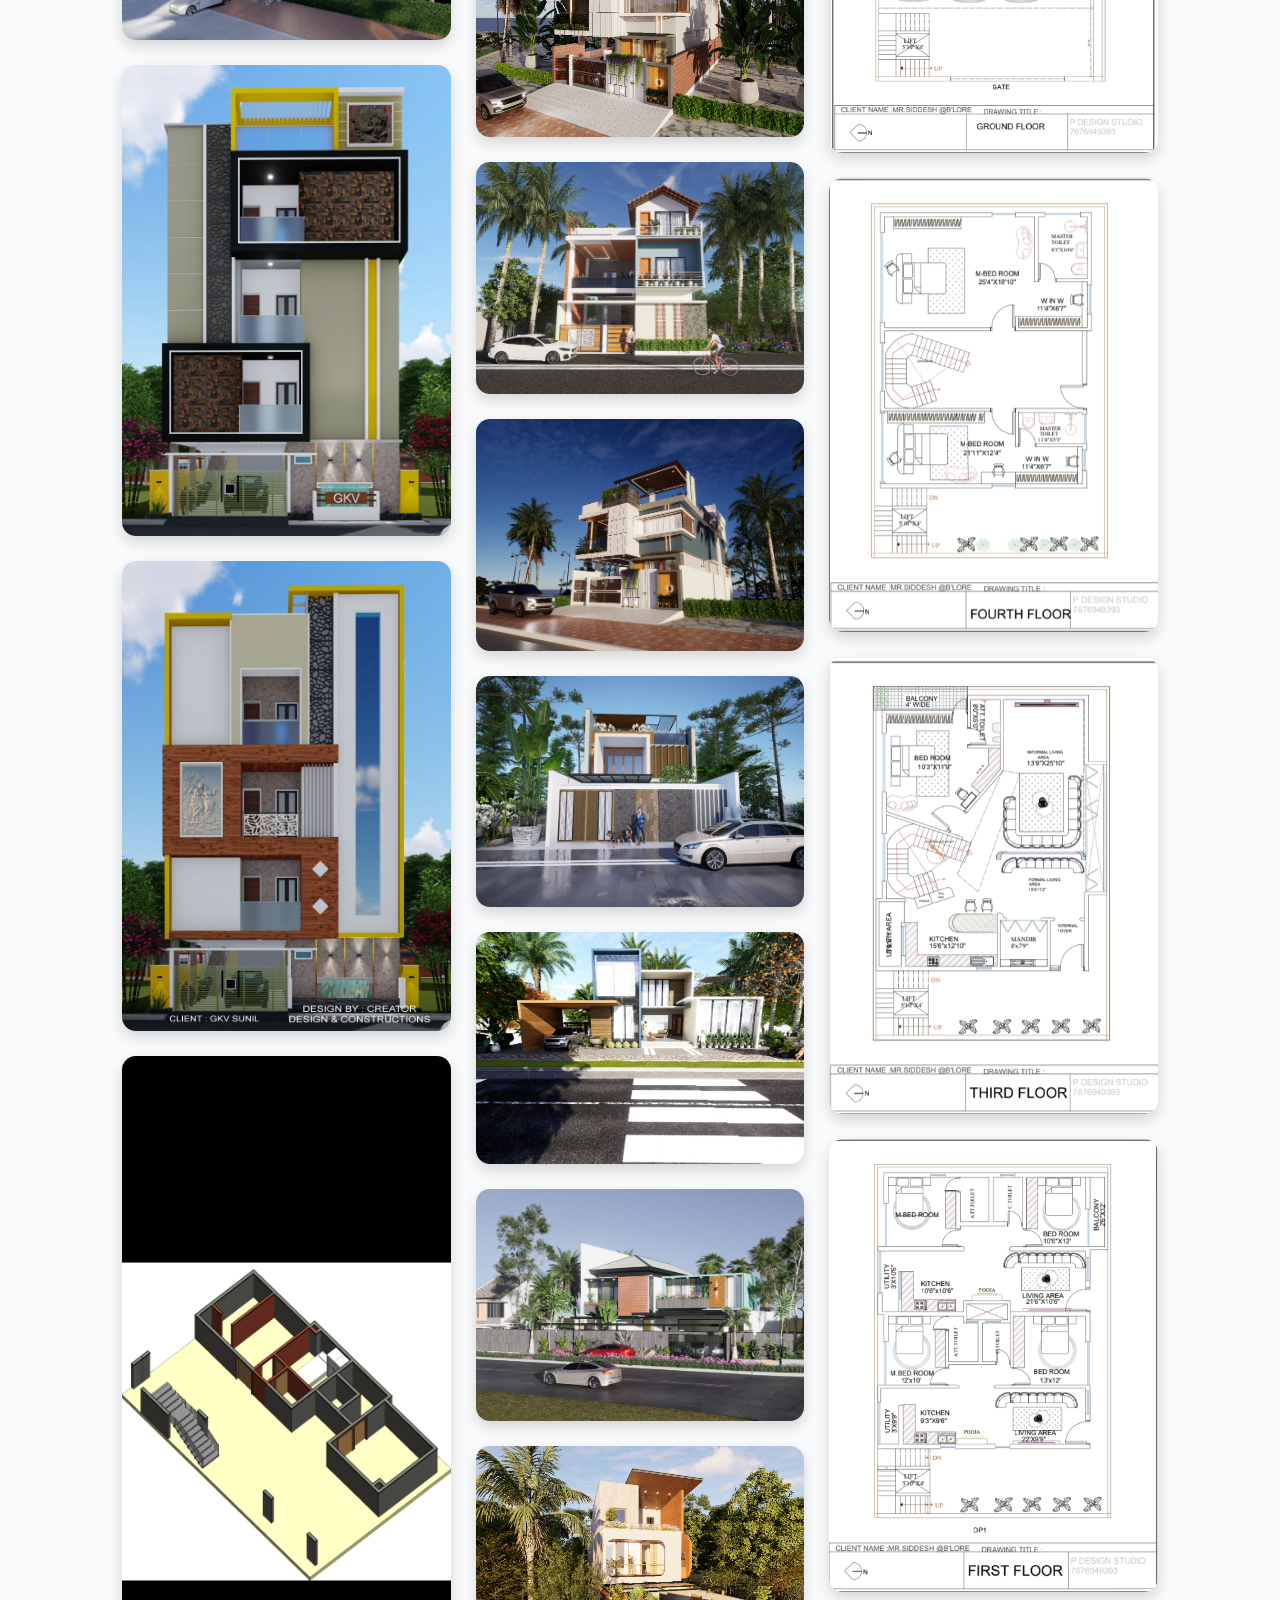
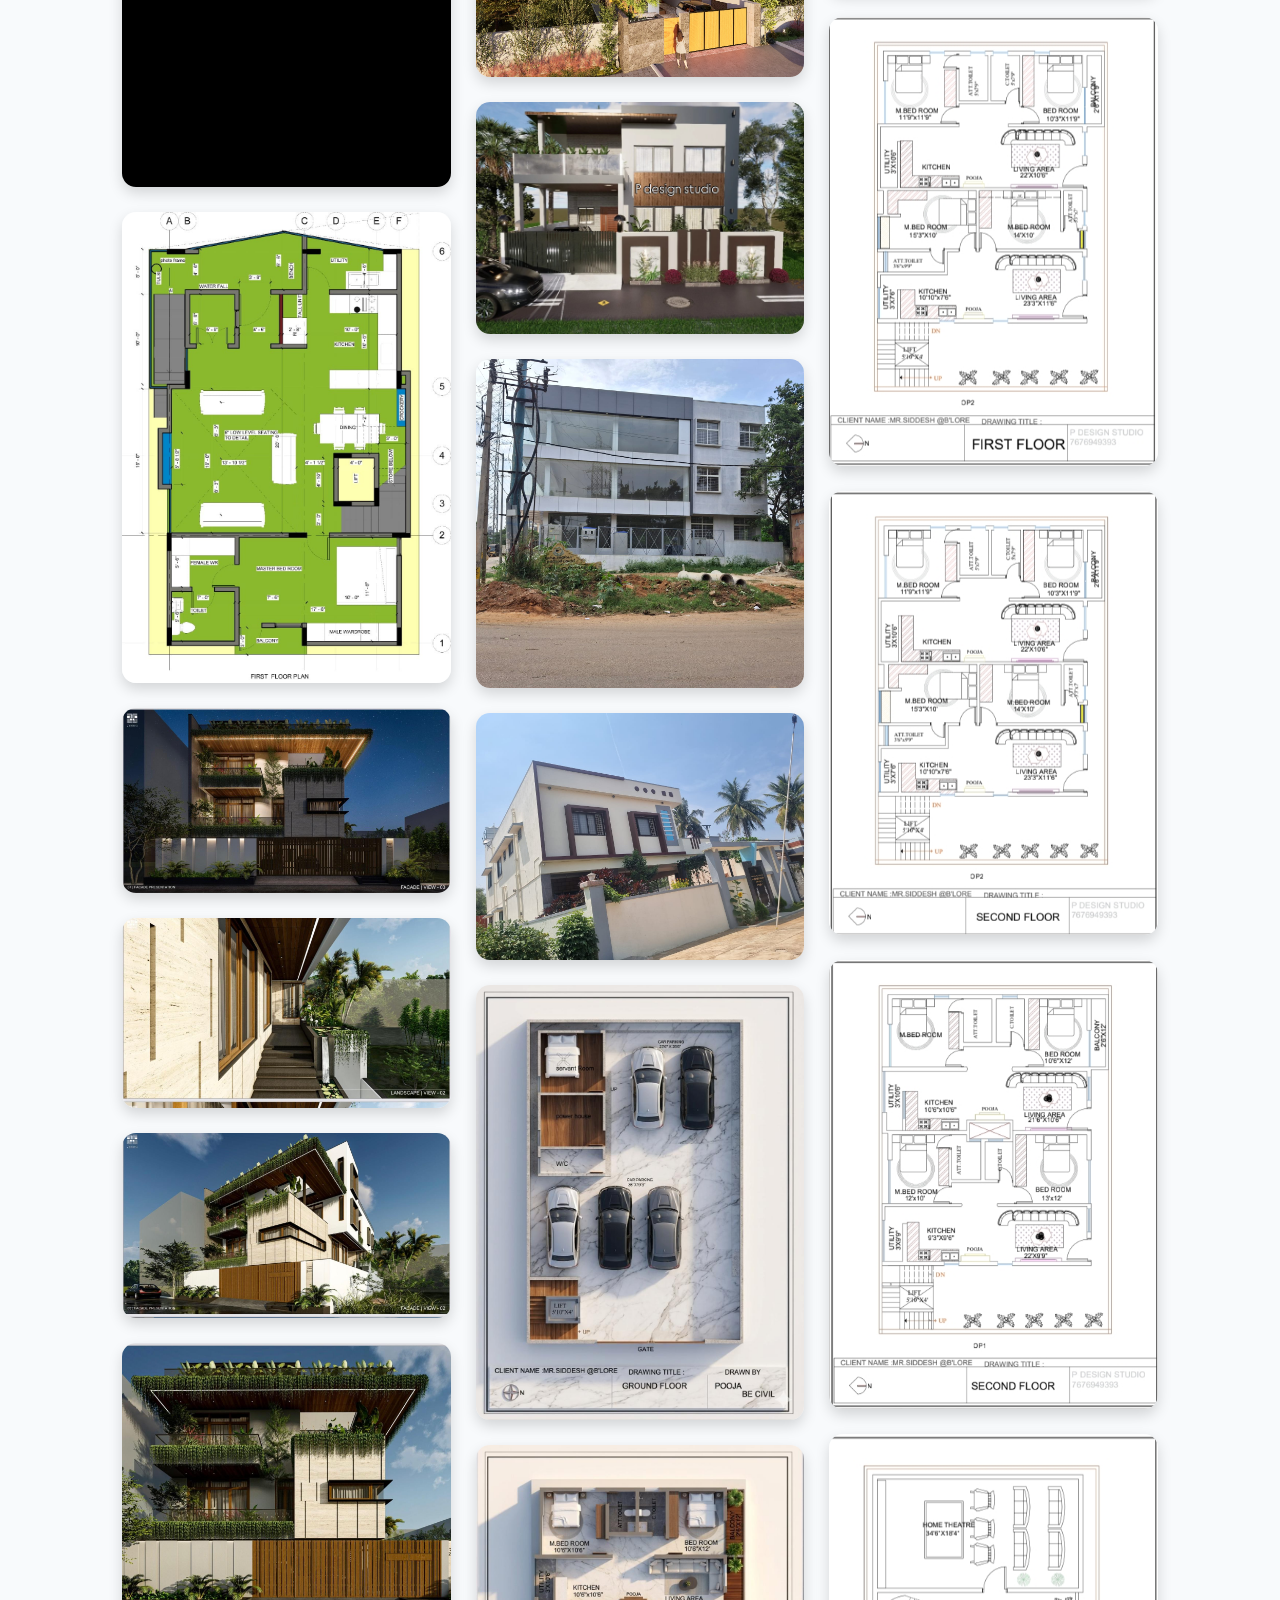
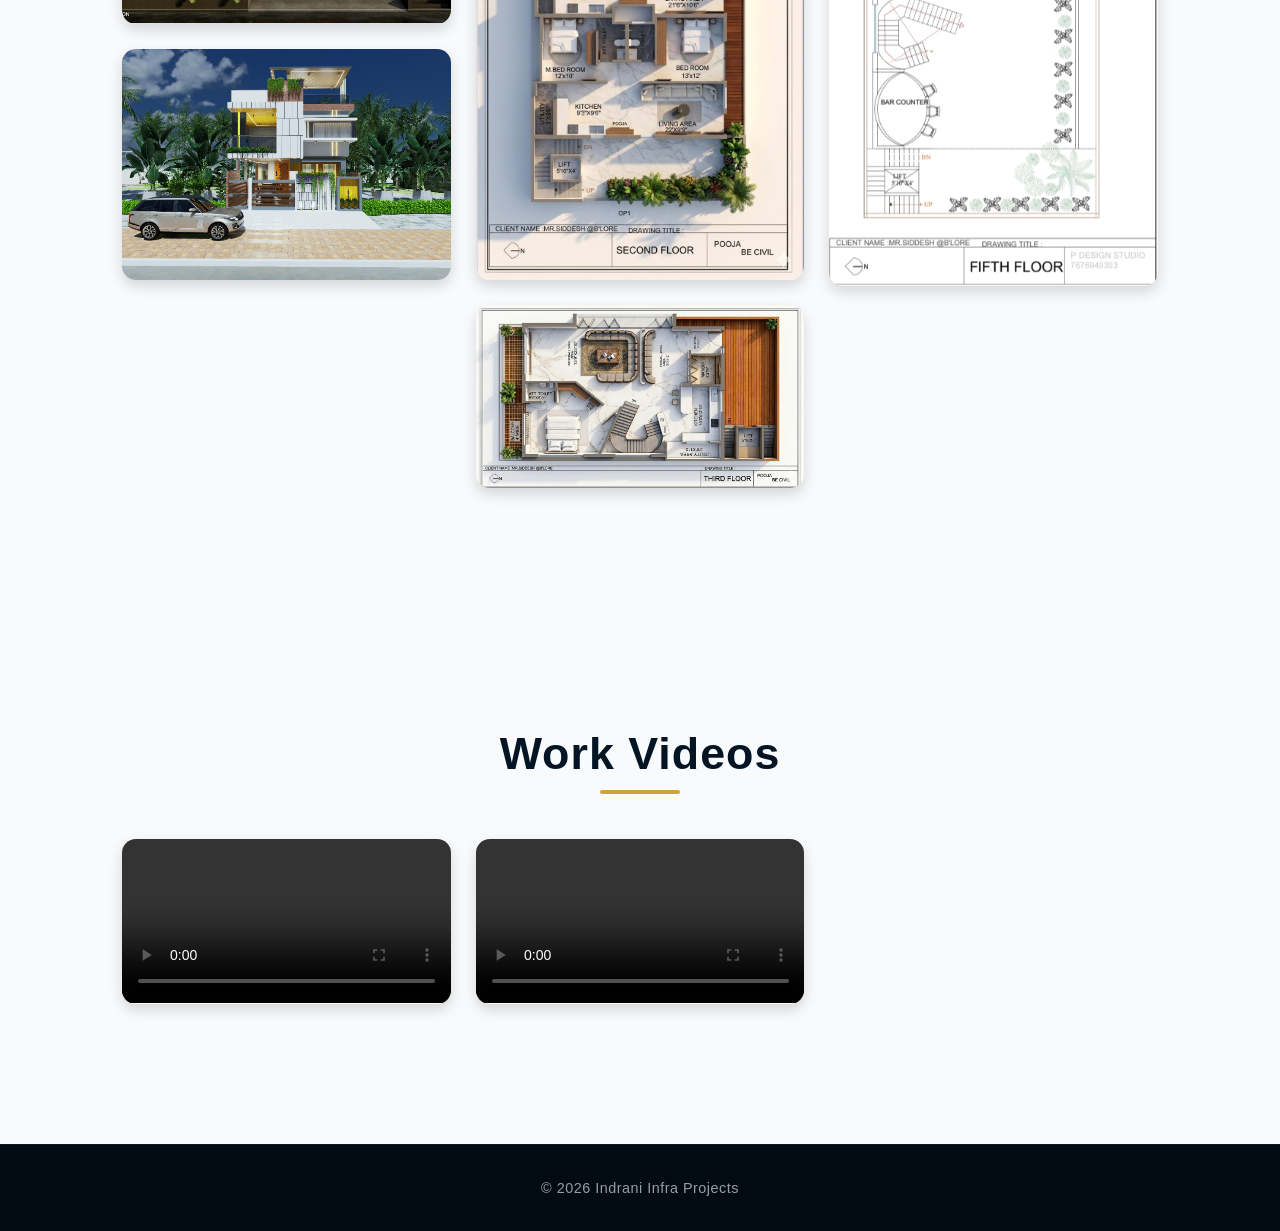
==== commit 052d3432: "Update construction.html" ====
--- a/construction.html
+++ b/construction.html
@@ -75,7 +75,11 @@
     <div class="video-grid">
         
         <video controls controlsList="nodownload noplaybackrate noremoteplayback">
-            <source src="contruction/c2.mp4" type="video/mp4">
+            <source src="construction/c2.mp4" type="video/mp4">
+        </video>
+
+        <video controls controlsList="nodownload noplaybackrate noremoteplayback">
+            <source src="video.mp4" type="video/mp4">
         </video>
 
     </div>
